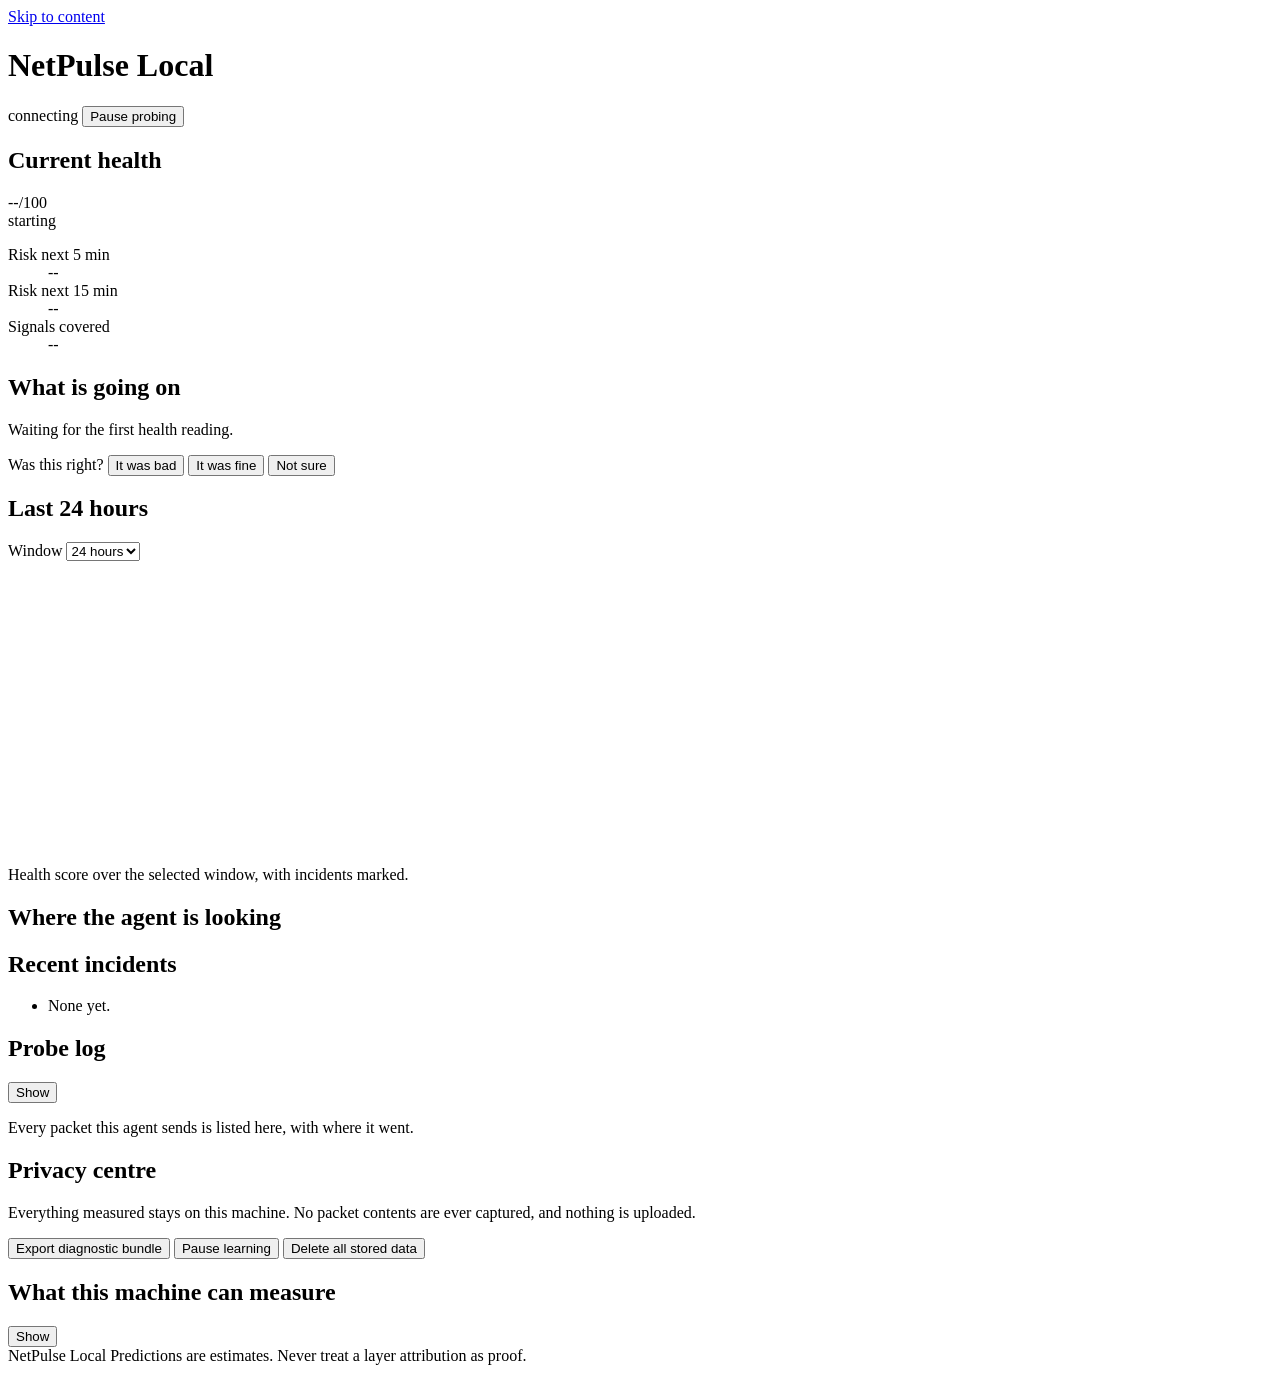
==== netpulse/api/static/index.html @ 6e3f10b0 "feat(api): add the loopback control API and the local web UI F17 asks for headless server mode with " ====
<!doctype html>
<html lang="en">
<head>
<meta charset="utf-8">
<meta name="viewport" content="width=device-width, initial-scale=1">
<meta name="robots" content="noindex, nofollow">
<title>NetPulse Local</title>
<link rel="icon" href="/static/favicon.svg" type="image/svg+xml">
<link rel="stylesheet" href="/static/style.css">
</head>
<body>
<a class="skip" href="#main">Skip to content</a>

<header class="topbar">
  <div class="brand">
    <span class="dot" id="statusDot" aria-hidden="true"></span>
    <h1>NetPulse Local</h1>
  </div>
  <div class="topbar-actions">
    <span id="updated" class="muted" aria-live="polite">connecting</span>
    <button id="pauseBtn" type="button" class="btn" aria-pressed="false">Pause probing</button>
  </div>
</header>

<main id="main">

  <section class="panel score-panel" aria-labelledby="scoreHeading">
    <h2 id="scoreHeading" class="sr-only">Current health</h2>
    <div class="score">
      <div class="score-number"><span id="healthValue">--</span><span class="score-max">/100</span></div>
      <div class="score-meta">
        <span id="severityChip" class="chip">starting</span>
        <span id="warmupChip" class="chip chip-quiet" hidden>learning your network</span>
      </div>
    </div>
    <dl class="forecast">
      <div>
        <dt>Risk next 5 min</dt>
        <dd><span id="risk5">--</span><div class="meter"><i id="risk5Bar"></i></div></dd>
      </div>
      <div>
        <dt>Risk next 15 min</dt>
        <dd><span id="risk15">--</span><div class="meter"><i id="risk15Bar"></i></div></dd>
      </div>
      <div>
        <dt>Signals covered</dt>
        <dd><span id="coverage">--</span></dd>
      </div>
    </dl>
  </section>

  <section class="panel" aria-labelledby="whatsUpHeading">
    <h2 id="whatsUpHeading">What is going on</h2>
    <div id="incidentCard" class="incident">
      <p class="muted">Waiting for the first health reading.</p>
    </div>
    <div class="feedback">
      <span id="feedbackPrompt">Was this right?</span>
      <button type="button" class="btn btn-small" data-verdict="bad">It was bad</button>
      <button type="button" class="btn btn-small" data-verdict="ok">It was fine</button>
      <button type="button" class="btn btn-small" data-verdict="unsure">Not sure</button>
      <span id="feedbackResult" class="muted" role="status"></span>
    </div>
  </section>

  <section class="panel" aria-labelledby="timelineHeading">
    <div class="panel-head">
      <h2 id="timelineHeading">Last 24 hours</h2>
      <label class="range">
        Window
        <select id="rangeSelect">
          <option value="1">1 hour</option>
          <option value="6">6 hours</option>
          <option value="24" selected>24 hours</option>
          <option value="168">7 days</option>
        </select>
      </label>
    </div>
    <div class="chart-wrap">
      <svg id="chart" viewBox="0 0 800 180" preserveAspectRatio="none" role="img"
           aria-labelledby="chartDesc"></svg>
      <p id="chartDesc" class="sr-only">Health score over the selected window, with incidents marked.</p>
    </div>
    <p id="chartSummary" class="muted"></p>
  </section>

  <section class="panel" aria-labelledby="layersHeading">
    <h2 id="layersHeading">Where the agent is looking</h2>
    <ul id="layerList" class="layers"></ul>
  </section>

  <section class="panel" aria-labelledby="incidentsHeading">
    <h2 id="incidentsHeading">Recent incidents</h2>
    <ul id="incidentList" class="incidents"><li class="muted">None yet.</li></ul>
  </section>

  <section class="panel" aria-labelledby="probesHeading">
    <div class="panel-head">
      <h2 id="probesHeading">Probe log</h2>
      <button id="probesToggle" type="button" class="btn btn-small" aria-expanded="false"
              aria-controls="probeTableWrap">Show</button>
    </div>
    <p class="muted">Every packet this agent sends is listed here, with where it went.</p>
    <div id="probeTableWrap" hidden>
      <table class="probes">
        <thead><tr><th scope="col">Time</th><th scope="col">Collector</th>
          <th scope="col">Target</th><th scope="col">Result</th><th scope="col">ms</th></tr></thead>
        <tbody id="probeBody"></tbody>
      </table>
    </div>
  </section>

  <section class="panel" aria-labelledby="privacyHeading">
    <h2 id="privacyHeading">Privacy centre</h2>
    <p>Everything measured stays on this machine. No packet contents are ever captured,
       and nothing is uploaded.</p>
    <ul id="privacyFacts" class="facts"></ul>
    <div class="actions">
      <button id="exportBtn" type="button" class="btn">Export diagnostic bundle</button>
      <button id="learningBtn" type="button" class="btn" aria-pressed="false">Pause learning</button>
      <button id="wipeBtn" type="button" class="btn btn-danger">Delete all stored data</button>
    </div>
    <p id="privacyResult" class="muted" role="status"></p>
  </section>

  <section class="panel" aria-labelledby="capHeading">
    <div class="panel-head">
      <h2 id="capHeading">What this machine can measure</h2>
      <button id="capToggle" type="button" class="btn btn-small" aria-expanded="false"
              aria-controls="capList">Show</button>
    </div>
    <ul id="capList" class="caps" hidden></ul>
  </section>

</main>

<footer class="foot">
  <span id="versionLabel">NetPulse Local</span>
  <span class="muted">Predictions are estimates. Never treat a layer attribution as proof.</span>
</footer>

<script>window.NETPULSE_TOKEN = "__NETPULSE_TOKEN__";</script>
<script src="/static/app.js"></script>
</body>
</html>
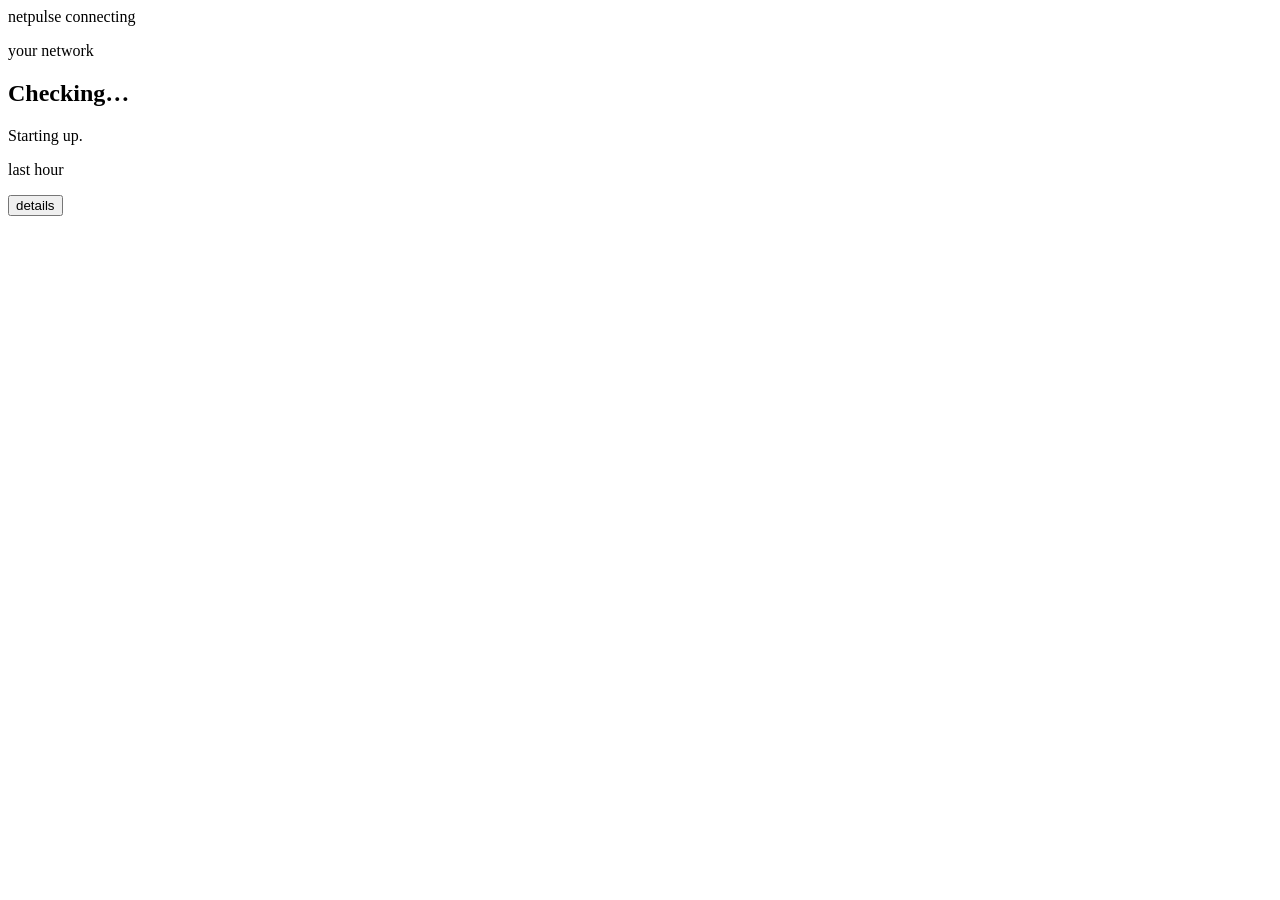
==== commit f30f2d70: "feat(ui): rebuild the agent dashboard around a plain-English answer The old dashboard was seven stac" ====
--- a/netpulse/api/static/index.html
+++ b/netpulse/api/static/index.html
@@ -3,143 +3,119 @@
 <head>
 <meta charset="utf-8">
 <meta name="viewport" content="width=device-width, initial-scale=1">
-<meta name="robots" content="noindex, nofollow">
 <title>NetPulse Local</title>
-<link rel="icon" href="/static/favicon.svg" type="image/svg+xml">
+<meta name="theme-color" content="#050506">
+<link rel="icon" href="/favicon.svg" type="image/svg+xml">
 <link rel="stylesheet" href="/static/style.css">
 </head>
 <body>
-<a class="skip" href="#main">Skip to content</a>
+<!-- The server substitutes the placeholder below. The variable name must
+     not itself contain it, or the substitution renames the variable too. -->
+<script>window.NETPULSE_TOKEN = "__NETPULSE_TOKEN__";</script>
 
-<header class="topbar">
-  <div class="brand">
-    <span class="dot" id="statusDot" aria-hidden="true"></span>
-    <h1>NetPulse Local</h1>
-  </div>
-  <div class="topbar-actions">
-    <span id="updated" class="muted" aria-live="polite">connecting</span>
-    <button id="pauseBtn" type="button" class="btn" aria-pressed="false">Pause probing</button>
-  </div>
-</header>
+<main class="stage">
+  <section class="glass" aria-labelledby="verdict">
 
-<main id="main">
+    <header class="bar">
+      <span class="dots" aria-hidden="true"><i></i><i></i><i></i></span>
+      <span class="bar-title">netpulse</span>
+      <span class="bar-state"><i id="pulse" class="pulse" aria-hidden="true"></i><span id="barState">connecting</span></span>
+    </header>
 
-  <section class="panel score-panel" aria-labelledby="scoreHeading">
-    <h2 id="scoreHeading" class="sr-only">Current health</h2>
-    <div class="score">
-      <div class="score-number"><span id="healthValue">--</span><span class="score-max">/100</span></div>
-      <div class="score-meta">
-        <span id="severityChip" class="chip">starting</span>
-        <span id="warmupChip" class="chip chip-quiet" hidden>learning your network</span>
+    <div class="body">
+
+      <div class="main">
+        <div class="lead">
+          <!-- The whole answer, for someone who wants nothing else. -->
+          <p class="eyebrow" id="eyebrow">your network</p>
+          <h1 class="verdict" id="verdict">Checking…</h1>
+          <p class="because" id="because">Starting up.</p>
+
+          <!-- Last hour at a glance. Deliberately unlabelled: the shape is the
+               message, and axis numbers would invite reading it as a metric. -->
+          <div class="trend">
+            <pre class="spark" id="spark" aria-hidden="true"></pre>
+            <p class="trend-note" id="trendNote">last hour</p>
+          </div>
+        </div>
+
+        <div class="side">
+          <!-- Only appears when there is something to actually do. -->
+          <div class="todo" id="todo" hidden>
+            <p class="todo-head">try this</p>
+            <ol id="todoList"></ol>
+          </div>
+        </div>
       </div>
-    </div>
-    <dl class="forecast">
-      <div>
-        <dt>Risk next 5 min</dt>
-        <dd><span id="risk5">--</span><div class="meter"><i id="risk5Bar"></i></div></dd>
+
+      <div class="foot">
+        <button type="button" class="ghost" id="detailsToggle" aria-expanded="false" aria-controls="details">
+          details
+        </button>
+        <span class="updated" id="updated"></span>
       </div>
-      <div>
-        <dt>Risk next 15 min</dt>
-        <dd><span id="risk15">--</span><div class="meter"><i id="risk15Bar"></i></div></dd>
+
+      <!-- Everything below is hidden by default. It is here for the person
+           who wants to audit the agent, not for the person who wants to know
+           whether their call is about to drop. -->
+      <div class="details" id="details" hidden>
+
+        <div class="dcol">
+        <div class="row">
+          <span class="k">health score</span>
+          <span class="v" id="dHealth">--</span>
+        </div>
+        <div class="row">
+          <span class="k">risk, next 5 / 15 min</span>
+          <span class="v" id="dRisk">--</span>
+        </div>
+        <div class="row">
+          <span class="k">signals available</span>
+          <span class="v" id="dCoverage">--</span>
+        </div>
+
+        <p class="sub">controls</p>
+        <div class="actions">
+          <button type="button" class="ghost" id="pauseBtn">pause probing</button>
+          <button type="button" class="ghost" id="exportBtn">export a report</button>
+          <button type="button" class="ghost danger" id="wipeBtn">delete all data</button>
+        </div>
+        <p class="note" id="actionNote"></p>
+
+        <p class="sub">was it right?</p>
+        <div class="actions">
+          <button type="button" class="ghost" data-label="bad">it was bad</button>
+          <button type="button" class="ghost" data-label="ok">it was fine</button>
+          <button type="button" class="ghost" data-label="unsure">not sure</button>
+        </div>
+        </div>
+
+        <div class="dcol">
+        <p class="sub">where it is looking</p>
+        <pre class="layers" id="dLayers">--</pre>
+
+        <p class="sub">privacy</p>
+        <p class="note" id="dPrivacy">
+          Everything measured stays on this machine. No packet contents are ever
+          captured and nothing is uploaded.
+        </p>
+        </div>
+
+        <div class="dcol">
+        <p class="sub">recent incidents</p>
+        <div id="dIncidents" class="list"><p class="none">none yet</p></div>
+
+        <p class="sub">probes it has sent</p>
+        <div id="dProbes" class="list"><p class="none">loading…</p></div>
+        </div>
+
       </div>
-      <div>
-        <dt>Signals covered</dt>
-        <dd><span id="coverage">--</span></dd>
-      </div>
-    </dl>
-  </section>
-
-  <section class="panel" aria-labelledby="whatsUpHeading">
-    <h2 id="whatsUpHeading">What is going on</h2>
-    <div id="incidentCard" class="incident">
-      <p class="muted">Waiting for the first health reading.</p>
-    </div>
-    <div class="feedback">
-      <span id="feedbackPrompt">Was this right?</span>
-      <button type="button" class="btn btn-small" data-verdict="bad">It was bad</button>
-      <button type="button" class="btn btn-small" data-verdict="ok">It was fine</button>
-      <button type="button" class="btn btn-small" data-verdict="unsure">Not sure</button>
-      <span id="feedbackResult" class="muted" role="status"></span>
     </div>
   </section>
 
-  <section class="panel" aria-labelledby="timelineHeading">
-    <div class="panel-head">
-      <h2 id="timelineHeading">Last 24 hours</h2>
-      <label class="range">
-        Window
-        <select id="rangeSelect">
-          <option value="1">1 hour</option>
-          <option value="6">6 hours</option>
-          <option value="24" selected>24 hours</option>
-          <option value="168">7 days</option>
-        </select>
-      </label>
-    </div>
-    <div class="chart-wrap">
-      <svg id="chart" viewBox="0 0 800 180" preserveAspectRatio="none" role="img"
-           aria-labelledby="chartDesc"></svg>
-      <p id="chartDesc" class="sr-only">Health score over the selected window, with incidents marked.</p>
-    </div>
-    <p id="chartSummary" class="muted"></p>
-  </section>
-
-  <section class="panel" aria-labelledby="layersHeading">
-    <h2 id="layersHeading">Where the agent is looking</h2>
-    <ul id="layerList" class="layers"></ul>
-  </section>
-
-  <section class="panel" aria-labelledby="incidentsHeading">
-    <h2 id="incidentsHeading">Recent incidents</h2>
-    <ul id="incidentList" class="incidents"><li class="muted">None yet.</li></ul>
-  </section>
-
-  <section class="panel" aria-labelledby="probesHeading">
-    <div class="panel-head">
-      <h2 id="probesHeading">Probe log</h2>
-      <button id="probesToggle" type="button" class="btn btn-small" aria-expanded="false"
-              aria-controls="probeTableWrap">Show</button>
-    </div>
-    <p class="muted">Every packet this agent sends is listed here, with where it went.</p>
-    <div id="probeTableWrap" hidden>
-      <table class="probes">
-        <thead><tr><th scope="col">Time</th><th scope="col">Collector</th>
-          <th scope="col">Target</th><th scope="col">Result</th><th scope="col">ms</th></tr></thead>
-        <tbody id="probeBody"></tbody>
-      </table>
-    </div>
-  </section>
-
-  <section class="panel" aria-labelledby="privacyHeading">
-    <h2 id="privacyHeading">Privacy centre</h2>
-    <p>Everything measured stays on this machine. No packet contents are ever captured,
-       and nothing is uploaded.</p>
-    <ul id="privacyFacts" class="facts"></ul>
-    <div class="actions">
-      <button id="exportBtn" type="button" class="btn">Export diagnostic bundle</button>
-      <button id="learningBtn" type="button" class="btn" aria-pressed="false">Pause learning</button>
-      <button id="wipeBtn" type="button" class="btn btn-danger">Delete all stored data</button>
-    </div>
-    <p id="privacyResult" class="muted" role="status"></p>
-  </section>
-
-  <section class="panel" aria-labelledby="capHeading">
-    <div class="panel-head">
-      <h2 id="capHeading">What this machine can measure</h2>
-      <button id="capToggle" type="button" class="btn btn-small" aria-expanded="false"
-              aria-controls="capList">Show</button>
-    </div>
-    <ul id="capList" class="caps" hidden></ul>
-  </section>
-
+  <p class="offstage" id="offstage" hidden></p>
 </main>
 
-<footer class="foot">
-  <span id="versionLabel">NetPulse Local</span>
-  <span class="muted">Predictions are estimates. Never treat a layer attribution as proof.</span>
-</footer>
-
-<script>window.NETPULSE_TOKEN = "__NETPULSE_TOKEN__";</script>
 <script src="/static/app.js"></script>
 </body>
 </html>
